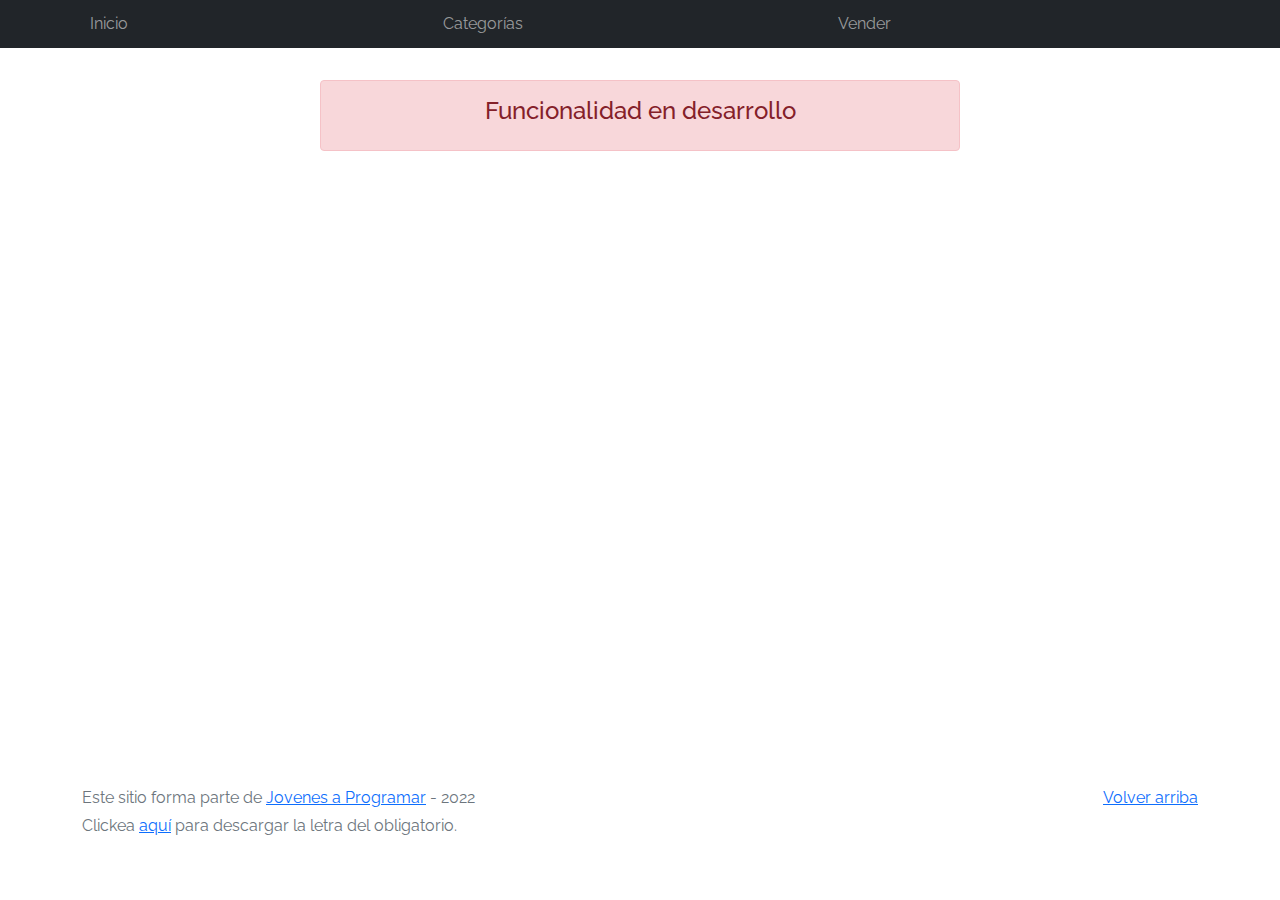
==== cart.html @ 3fab2b2f "workspace inicial" ====
<!DOCTYPE html>
<html lang="es">

<head>
  <meta http-equiv="Content-Type" content="text/html; charset=UTF-8">
  <meta name="viewport" content="width=device-width, initial-scale=1, shrink-to-fit=no">
  <title>eMercado - Todo lo que busques está aquí</title>
  <link href="https://fonts.googleapis.com/css?family=Raleway:300,300i,400,400i,700,700i,900,900i" rel="stylesheet">
  <link href="css/bootstrap.min.css" rel="stylesheet">
  <link href="css/font-awesome.min.css" rel="stylesheet">
  <link href="css/styles.css" rel="stylesheet">
</head>

<body>
  <nav class="navbar navbar-expand-lg navbar-dark bg-dark p-1">
    <div class="container">
      <button class="navbar-toggler" type="button" data-bs-toggle="collapse" data-bs-target="#navbarNav"
        aria-controls="navbarNav" aria-expanded="false" aria-label="Toggle navigation">
        <span class="navbar-toggler-icon"></span>
      </button>
      <div class="collapse navbar-collapse" id="navbarNav">
        <ul class="navbar-nav w-100 justify-content-between">
          <li class="nav-item">
            <a class="nav-link" href="index.html">Inicio</a>
          </li>
          <li class="nav-item">
            <a class="nav-link" href="categories.html">Categorías</a>
          </li>
          <li class="nav-item">
            <a class="nav-link" href="sell.html">Vender</a>
          </li>
          <li class="nav-item">
          </li>
        </ul>
      </div>
    </div>
  </nav>
  <main>
    <div class="container">
      <div class="alert alert-danger text-center" role="alert">
        <h4 class="alert-heading">Funcionalidad en desarrollo</h4>
      </div>
    </div>
  </main>
  <footer class="text-muted">
    <div class="container">
      <p class="float-end">
        <a href="#">Volver arriba</a>
      </p>
      <p>Este sitio forma parte de <a href="https://jovenesaprogramar.edu.uy/" target="_blank">Jovenes a Programar</a> -
        2022</p>
      <p>Clickea <a target="_blank" href="Letra.pdf">aquí</a> para descargar la letra del obligatorio.</p>
    </div>
  </footer>
  <div id="spinner-wrapper">
    <div class="lds-ring">
      <div></div>
      <div></div>
      <div></div>
      <div></div>
    </div>
  </div>
  <script src="js/bootstrap.bundle.min.js"></script>
  <script src="js/init.js"></script>
  <script src="js/cart.js"></script>
</body>

</html>
---- css/styles.css ----
.jumbotron,
.card-body,
.container,
.site-header {
  font-family: 'Raleway', serif !important;
}

.jumbotron .display-4 {
  font-weight: bold;
}

nav a {
  text-decoration: none;
}

.bd-placeholder-img {
  font-size: 1.125rem;
  text-anchor: middle;
  -webkit-user-select: none;
  -moz-user-select: none;
  -ms-user-select: none;
  user-select: none;
}

@media (min-width: 768px) {
  .bd-placeholder-img-lg {
    font-size: 3.5rem;
  }
}

.jumbotron {
  height: 50vh;
  padding: 5em inherit;
  margin-bottom: 0;
  background-color: #53C0FB;
  background: url('../img/cover_back.png');
  background-size: cover;
  background-position: center;
  background-repeat: no-repeat;
  color: black;
  font-weight: bold;
}

@media (min-width: 768px) {
  .jumbotron {
    padding-top: 6rem;
    padding-bottom: 6rem;
  }
}

.jumbotron p:last-child {
  margin-bottom: 0;
}

.jumbotron-heading {
  font-weight: 300;
}

.jumbotron .container {
  max-width: 40rem;
  background-color: rgba(255, 255, 255, 0.5);
  border-radius: 10px;
  text-shadow: 1px 1px 2px grey;
}

.jumbotron .lead {
  font-size: 38px;
}

footer {
  padding-top: 3rem;
  padding-bottom: 3rem;
}

footer p {
  margin-bottom: .25rem;
}

.site-header a {
  color: white;
  transition: ease-in-out color .15s;
}

.site-header .dropdown-menu a {
  color: black;
}

.dropzone {
  border: 2px dashed #0087F7;
  border-radius: 5px;
  background: white;
}

.img-fit {
  max-height: 100%;
}

.alert {
  position: fixed;
  top: 80px;
  width: 50%;
  left: 50%;
  transform: translate(-50%, 0);
}

.lds-ring {
  display: inline-block;
  position: relative;
  width: 64px;
  height: 64px;
  top: 50%;
  left: 50%;
}

.cursor-active {
  cursor: pointer;
}

.left {
  float: left;
  padding: 4px;
  background-color: rgba(255, 255, 255, 0.5);
}

.lds-ring div {
  box-sizing: border-box;
  display: block;
  position: absolute;
  width: 51px;
  height: 51px;
  margin: 6px;
  border: 6px solid #fff;
  border-radius: 50%;
  animation: lds-ring 1.2s cubic-bezier(0.5, 0, 0.5, 1) infinite;
  border-color: #fff transparent transparent transparent;
}

.lds-ring div:nth-child(1) {
  animation-delay: -0.45s;
}

.lds-ring div:nth-child(2) {
  animation-delay: -0.3s;
}

.lds-ring div:nth-child(3) {
  animation-delay: -0.15s;
}

@keyframes lds-ring {
  0% {
    transform: rotate(0deg);
  }

  100% {
    transform: rotate(360deg);
  }
}

.signin {
  width: 100%;
  max-width: 330px;
  padding: 15px;
  margin: auto;
}

#spinner-wrapper {
  position: fixed;
  background-color: rgba(0, 0, 0, 0.5);
  width: 100%;
  height: 100%;
  top: 0;
  left: 0;
  z-index: 1021;
  display: none;
}

main {
  min-height: calc(100vh - 210px);
}

a.custom-card,
a.custom-card:hover {
  color: inherit;
  text-decoration: inherit;
}

.checked {
  color: orange;
}
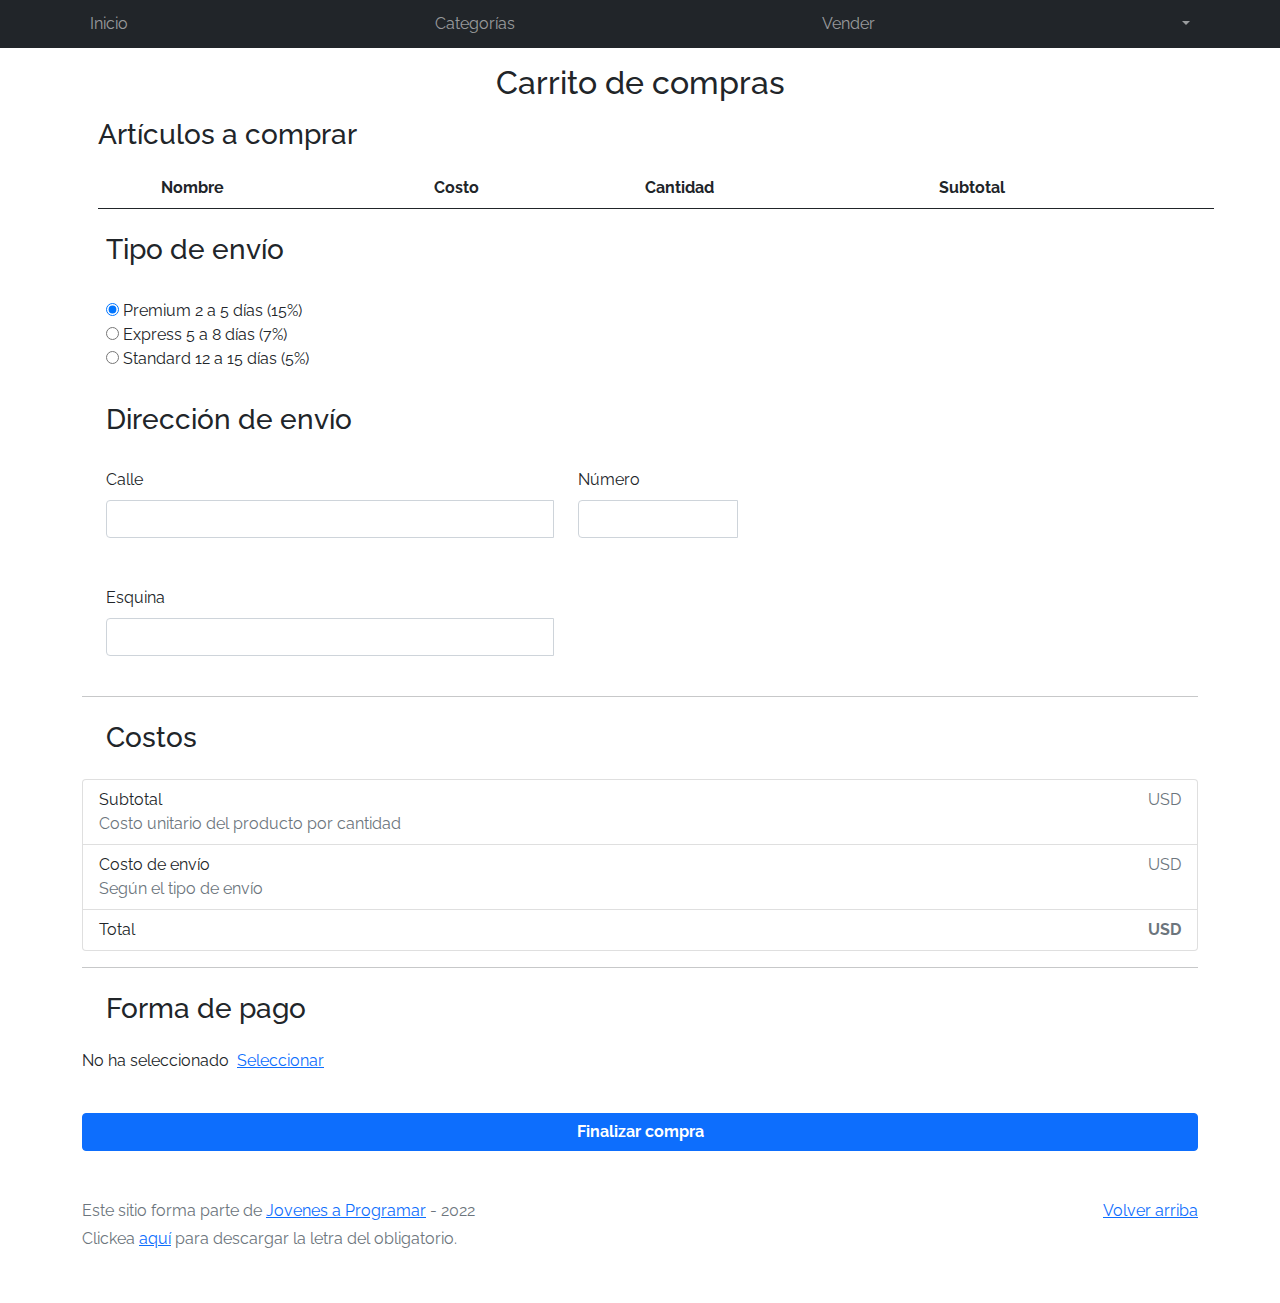
==== commit 6c63a451: "Proyecto finalizado" ====
--- a/cart.html
+++ b/cart.html
@@ -2,13 +2,14 @@
 <html lang="es">
 
 <head>
-  <meta http-equiv="Content-Type" content="text/html; charset=UTF-8">
-  <meta name="viewport" content="width=device-width, initial-scale=1, shrink-to-fit=no">
+  <meta http-equiv="Content-Type" content="text/html; charset=UTF-8" />
+  <meta name="viewport" content="width=device-width, initial-scale=1, shrink-to-fit=no" />
   <title>eMercado - Todo lo que busques está aquí</title>
-  <link href="https://fonts.googleapis.com/css?family=Raleway:300,300i,400,400i,700,700i,900,900i" rel="stylesheet">
-  <link href="css/bootstrap.min.css" rel="stylesheet">
-  <link href="css/font-awesome.min.css" rel="stylesheet">
-  <link href="css/styles.css" rel="stylesheet">
+  <link href="https://fonts.googleapis.com/css?family=Raleway:300,300i,400,400i,700,700i,900,900i" rel="stylesheet" />
+  <link href="css/bootstrap.min.css" rel="stylesheet" />
+  <link href="css/font-awesome.min.css" rel="stylesheet" />
+  <link href="css/styles.css" rel="stylesheet" />
+  <link rel="stylesheet" href="https://cdn.jsdelivr.net/npm/bootstrap-icons@1.9.1/font/bootstrap-icons.css" />
 </head>
 
 <body>
@@ -29,17 +30,179 @@
           <li class="nav-item">
             <a class="nav-link" href="sell.html">Vender</a>
           </li>
-          <li class="nav-item">
-          </li>
+          <!-- Información de usuario -->
+          <li class="nav-item dropdown">
+            <a class="nav-link dropdown-toggle" href="#" role="button" data-bs-toggle="dropdown" id="mi-perfil">
+            </a>
+            <!-- Menú desplegable -->
+            <ul class="dropdown-menu-dark dropdown-menu p-1">
+              <li>
+                <a class="nav-link" href="cart.html">Mi carrito
+                </a>
+              </li>
+              <li>
+                <a class="nav-link" href="my-profile.html">Mi perfil</a>
+              </li>
+              <li>
+                <a class="nav-link" href="index.html" onclick="localStorage.removeItem('email')">Cerrar sesión</a>
+              </li>
+            </ul>
         </ul>
       </div>
     </div>
   </nav>
   <main>
+    <!-- Carrito de compras -->
     <div class="container">
-      <div class="alert alert-danger text-center" role="alert">
-        <h4 class="alert-heading">Funcionalidad en desarrollo</h4>
+      <h2 class="text-center m-3">Carrito de compras</h2>
+      <h3 class="m-3">Artículos a comprar</h3>
+      <table class="table m-3 border-bottom">
+        <tbody>
+          <tr>
+            <th scope="col"></th>
+            <th scope="col">Nombre</th>
+            <th scope="col">Costo</th>
+            <th scope="col">Cantidad</th>
+            <th scope="col">Subtotal</th>
+          </tr>
+        </tbody>
+        <tbody id="carrito"></tbody>
+      </table>
+      <h3 class="m-3 p-2">Tipo de envío</h3>
+      <div class="d-flex flex-column m-3 p-2">
+        <div>
+          <input type="radio" name="envio" id="premium" checked required>
+          <label>Premium 2 a 5 días (15%)</label>
+        </div>
+        <div>
+          <input type="radio" name="envio" id="express" required>
+          <label>Express 5 a 8 días (7%)</label>
+        </div>
+        <div>
+          <input type="radio" name="envio" id="standard" required>
+          <label>Standard 12 a 15 días (5%)</label>
+        </div>
       </div>
+      <h3 class="d-flex m-3 p-2">Dirección de envío</h3>
+      <form action="#" class="needs-validation" novalidate>
+        <div class="d-flex m-3 p-2">
+          <div>
+            <label for="calle" class="form-label">Calle</label>
+            <div class="input-group mb-3">
+              <input type="text" class="form-control me-4" style="width: 28rem" required />
+              <div class="invalid-feedback">Ingresa una calle</div>
+            </div>
+          </div>
+          <div>
+            <label for="numero" class="form-label">Número</label>
+            <div class="input-group mb-3">
+              <input type="text" class="form-control" style="width: 10rem" required />
+              <div class="invalid-feedback">Ingresa un número</div>
+            </div>
+          </div>
+        </div>
+        <div class="d-flex m-3 p-2">
+          <div>
+            <label for="calle" class="form-label">Esquina</label>
+            <div class="input-group mb-3">
+              <input type="text" class="form-control me-4" style="width: 28rem" required />
+              <div class="invalid-feedback">Ingresa una esquina</div>
+            </div>
+          </div>
+        </div>
+        <hr>
+        <h3 class="d-flex m-3 p-2">Costos</h3>
+        <ul class="list-group">
+          <li class="list-group-item">
+            <div class="d-flex justify-content-between m-0 p-0">
+              <p class="m-0 p-0">Subtotal</p>
+              <p class="m-0 p-0 text-secondary">USD <span id="subtotal"></span></p>
+            </div>
+            <p class="m-0 p-0 text-secondary">Costo unitario del producto por cantidad</p>
+          </li>
+          <li class="list-group-item">
+            <div class="d-flex justify-content-between m-0 p-0">
+              <p class="m-0 p-0">Costo de envío</p>
+              <p class="m-0 p-0 text-secondary">USD <span id="costoenvio"></span></p>
+            </div>
+            <p class="m-0 p-0 text-secondary">Según el tipo de envío</p>
+          </li>
+          <li class="list-group-item">
+            <div class="d-flex justify-content-between m-0 p-0">
+              <p class="m-0 p-0">Total</p>
+              <p class="m-0 p-0 text-secondary"><strong>USD <span id="total"></span></strong></p>
+            </div>
+          </li>
+        </ul>
+        <hr>
+        <h3 class="d-flex m-3 p-2">Forma de pago</h3>
+        <div class="d-flex">
+          <p class="me-2">No ha seleccionado</p>
+          <a href="" data-bs-toggle="modal" data-bs-target="#exampleModal">Seleccionar</a>
+        </div>
+        <div class="modal fade" id="exampleModal" tabindex="-1" aria-labelledby="exampleModalLabel" aria-hidden="true">
+          <div class="modal-dialog">
+            <div class="modal-content">
+              <div class="modal-header">
+                <h1 class="modal-title fs-5" id="exampleModalLabel">
+                  Forma de pago
+                </h1>
+              </div>
+              <div class="modal-body">
+                <div class="d-flex">
+                  <input class="form-check-input me-2 p-0" type="radio" name="tipo"
+                    id="tarjeta" checked="" />
+                  <p>Tarjeta de crédito</p>
+                </div>
+                <hr />
+                <div class="d-flex">
+                  <div>
+                    <label class="form-label">Número de tarjeta</label>
+                    <div class="input-group mb-3">
+                      <input type="text" class="form-control me-4" id="numerotarjeta"
+                        style="width: 16rem" required />
+                    </div>
+                  </div>
+                  <div>
+                    <label class="form-label">Código de seg.</label>
+                    <div class="input-group mb-3">
+                      <input type="text" class="form-control" id="codigotarjeta" style="width: 10rem"
+                        required />
+                    </div>
+                  </div>
+                </div>
+                <div class="d-flex">
+                  <div>
+                    <label class="form-label">Vencimiento (MM/AA)</label>
+                    <div class="input-group mb-3">
+                      <input type="date" class="form-control me-4" id="vencimientotarjeta"
+                        style="width: 16rem" required />
+                    </div>
+                  </div>
+                </div>
+                <div class="d-flex">
+                  <input class="form-check-input me-2 p-0" type="radio" name="tipo"
+                    id="transferencia" />
+                  <p>Transferencia bancaria</p>
+                </div>
+                <hr />
+                <div>
+                  <label class="form-label">Número de cuenta</label>
+                  <div class="input-group mb-3">
+                    <input type="text" class="form-control me-4" id="numerocuenta"
+                      style="width: 16rem" required disabled/>
+                  </div>
+                </div>
+              </div>
+              <div class="modal-footer">
+                <button type="button" class="btn btn-primary" data-bs-dismiss="modal">Cerrar</button>
+              </div>
+            </div>
+          </div>
+        </div>
+        <br>
+        <button type="submit" class="btn btn-primary w-100 fw-bold fs-6">Finalizar compra</button>
+      </form>
     </div>
   </main>
   <footer class="text-muted">
@@ -47,11 +210,27 @@
       <p class="float-end">
         <a href="#">Volver arriba</a>
       </p>
-      <p>Este sitio forma parte de <a href="https://jovenesaprogramar.edu.uy/" target="_blank">Jovenes a Programar</a> -
-        2022</p>
-      <p>Clickea <a target="_blank" href="Letra.pdf">aquí</a> para descargar la letra del obligatorio.</p>
+      <p>
+        Este sitio forma parte de
+        <a href="https://jovenesaprogramar.edu.uy/" target="_blank">Jovenes a Programar</a>
+        - 2022
+      </p>
+      <p>
+        Clickea <a target="_blank" href="Letra.pdf">aquí</a> para descargar la
+        letra del obligatorio.
+      </p>
     </div>
   </footer>
+  <!-- Alerta exitosa -->
+  <div class="alert alert-success alert-dismissible fade" role="alert" id="alert-success">
+    <p>¡Has comprado con éxito!</p>
+    <button type="button" class="btn-close" data-bs-dismiss="alert"></button>
+  </div>
+  <!-- Alerta con error -->
+  <div class="alert alert-danger alert-dismissible fade" role="alert" id="alert-danger">
+    <p>Por favor, complete todos los campos</p>
+    <button type="button" class="btn-close" data-bs-dismiss="alert"></button>
+  </div>
   <div id="spinner-wrapper">
     <div class="lds-ring">
       <div></div>
--- a/css/styles.css
+++ b/css/styles.css
@@ -187,4 +187,8 @@
 
 .checked {
   color: orange;
+}
+
+#carousel-inner {
+  width: 80%;
 }